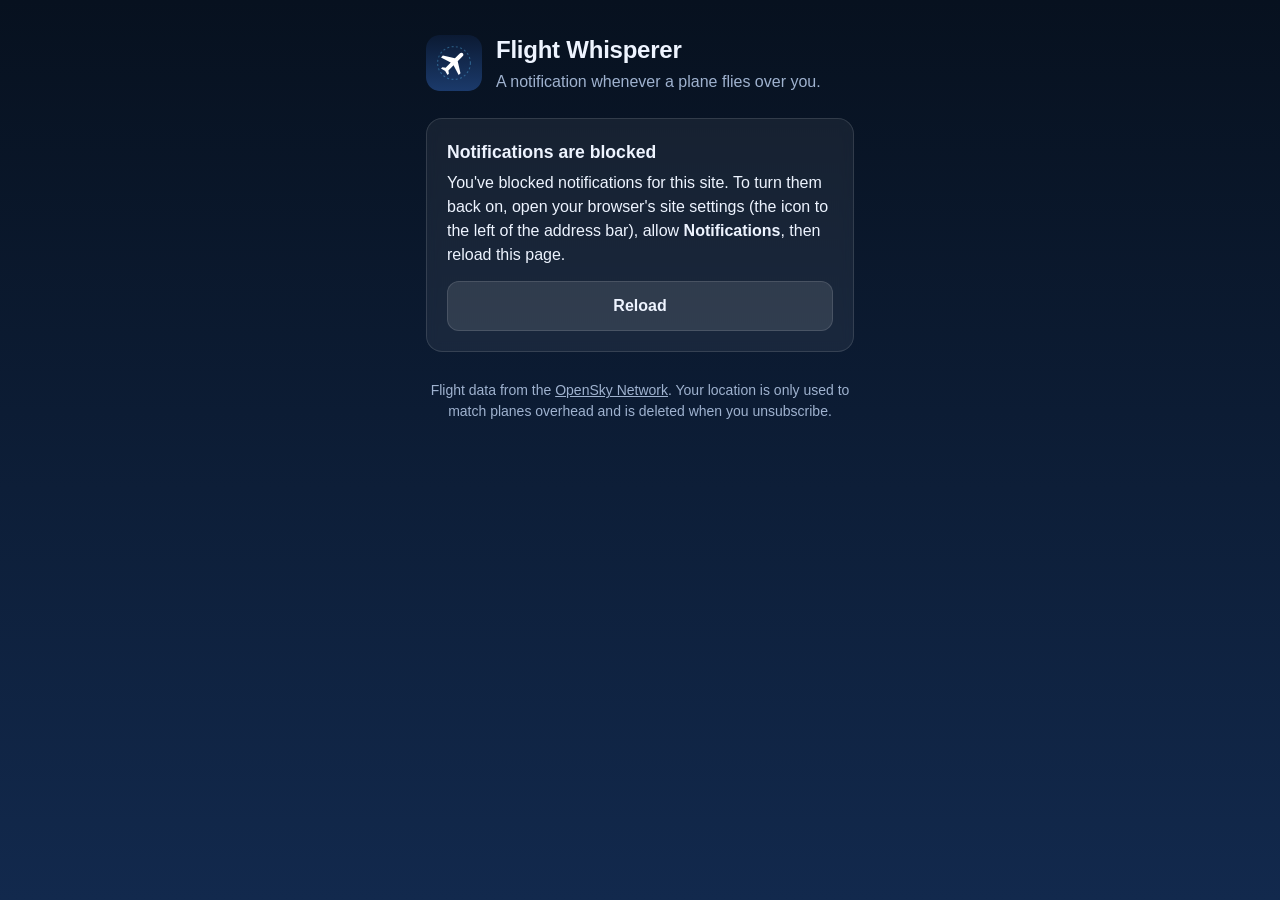
==== index.html @ 46e11a8a "Add Flight Whisperer web app (location + push subscribe/unsubscribe) - Static PWA, no build step: in" ====
<!doctype html>
<html lang="en">
<head>
  <meta charset="utf-8">
  <meta name="viewport" content="width=device-width, initial-scale=1, viewport-fit=cover">
  <title>Flight Whisperer</title>
  <meta name="description" content="Get a notification when a plane flies over your area.">
  <meta name="theme-color" content="#0b1a33">
  <link rel="manifest" href="/manifest.webmanifest">
  <link rel="icon" href="/icons/icon.svg" type="image/svg+xml">
  <link rel="apple-touch-icon" href="/icons/apple-touch-icon.png">
  <meta name="apple-mobile-web-app-capable" content="yes">
  <meta name="apple-mobile-web-app-title" content="Flights">
  <meta name="apple-mobile-web-app-status-bar-style" content="black-translucent">
  <link rel="stylesheet" href="/styles.css">
  <script src="/app.js" defer></script>
</head>
<body>
  <main class="shell">
    <header class="brand">
      <img src="/icons/icon.svg" alt="" width="56" height="56">
      <div>
        <h1>Flight Whisperer</h1>
        <p class="tagline">A notification whenever a plane flies over you.</p>
      </div>
    </header>

    <section id="view-loading" class="card">
      <p class="muted">Loading…</p>
    </section>

    <!-- Browser can't do web push -->
    <section id="view-unsupported" class="card" hidden>
      <h2>This browser can't receive notifications</h2>
      <p>Open this page in a recent version of Chrome, Edge, Firefox or Safari.</p>
    </section>

    <!-- iPhone / iPad: push only works from the Home Screen app -->
    <section id="view-ios-install" class="card" hidden>
      <h2>Add to your Home Screen first</h2>
      <p>On iPhone and iPad, notifications only work after you install the app:</p>
      <ol class="steps">
        <li>Tap the <strong>Share</strong> button in Safari <span aria-hidden="true">(□↑)</span></li>
        <li>Choose <strong>Add to Home Screen</strong></li>
        <li>Open <strong>Flights</strong> from your Home Screen and subscribe there</li>
      </ol>
      <p class="muted small">Requires iOS 16.4 or later.</p>
    </section>

    <!-- Not subscribed: pick location, subscribe -->
    <section id="view-setup" class="card" hidden>
      <h2><span class="step-num">1</span> Where are you?</h2>
      <p class="muted">We watch the sky within about 25 km of this spot.</p>

      <button id="btn-locate" class="btn btn-secondary" type="button">Use my current location</button>

      <form id="form-search" class="search" autocomplete="off">
        <label for="input-city" class="muted small">…or search for your city</label>
        <div class="search-row">
          <input id="input-city" type="search" placeholder="e.g. Mumbai" minlength="2" required>
          <button class="btn btn-secondary" type="submit">Search</button>
        </div>
      </form>
      <ul id="search-results" class="results" hidden></ul>

      <p id="chosen-location" class="chosen" hidden></p>

      <h2><span class="step-num">2</span> Get notified</h2>
      <p class="muted">Your browser will ask for permission to show notifications.</p>
      <button id="btn-subscribe" class="btn btn-primary" type="button" disabled>Subscribe to flight alerts</button>
    </section>

    <!-- Subscribed -->
    <section id="view-subscribed" class="card" hidden>
      <div class="status-row">
        <span class="dot" aria-hidden="true"></span>
        <h2>You're subscribed</h2>
      </div>
      <p>We'll notify you when a plane flies within <strong id="sub-radius">25</strong> km of
        <strong id="sub-label">your location</strong>.</p>
      <p class="muted small" id="sub-coords"></p>

      <div class="actions">
        <button id="btn-test" class="btn btn-secondary" type="button">Send a test notification</button>
        <button id="btn-unsubscribe" class="btn btn-danger" type="button">Unsubscribe</button>
      </div>
    </section>

    <!-- Notifications blocked -->
    <section id="view-denied" class="card" hidden>
      <h2>Notifications are blocked</h2>
      <p>You've blocked notifications for this site. To turn them back on, open your browser's site settings
        (the icon to the left of the address bar), allow <strong>Notifications</strong>, then reload this page.</p>
      <button id="btn-reload" class="btn btn-secondary" type="button">Reload</button>
    </section>

    <p id="message" class="message" role="status" aria-live="polite" hidden></p>

    <footer class="footer muted small">
      Flight data from the <a href="https://opensky-network.org" target="_blank" rel="noopener">OpenSky Network</a>.
      Your location is only used to match planes overhead and is deleted when you unsubscribe.
    </footer>
  </main>
</body>
</html>
---- styles.css ----
:root {
  --bg-top: #07111f;
  --bg-bottom: #12294d;
  --card: rgba(255, 255, 255, 0.06);
  --card-border: rgba(255, 255, 255, 0.12);
  --text: #eef4ff;
  --muted: #9fb2cf;
  --accent: #5cc8ff;
  --accent-text: #04213a;
  --danger: #ff6b6b;
  --ok: #3ddc97;
  --radius: 16px;
  color-scheme: dark;
}

* { box-sizing: border-box; }

html, body { margin: 0; }

body {
  min-height: 100vh;
  font: 16px/1.5 -apple-system, BlinkMacSystemFont, "Segoe UI", Roboto, "Helvetica Neue", Arial, sans-serif;
  color: var(--text);
  background: linear-gradient(180deg, var(--bg-top), var(--bg-bottom)) fixed;
  -webkit-font-smoothing: antialiased;
}

.shell {
  max-width: 460px;
  margin: 0 auto;
  padding: max(24px, env(safe-area-inset-top)) 16px max(24px, env(safe-area-inset-bottom));
}

.brand {
  display: flex;
  align-items: center;
  gap: 14px;
  margin: 8px 0 24px;
}
.brand img { border-radius: 14px; flex: none; }
.brand h1 { font-size: 1.5rem; margin: 0; letter-spacing: -0.01em; }
.tagline { margin: 2px 0 0; color: var(--muted); }

.card {
  background: var(--card);
  border: 1px solid var(--card-border);
  border-radius: var(--radius);
  padding: 20px;
  backdrop-filter: blur(6px);
}
.card h2 { font-size: 1.1rem; margin: 0 0 6px; display: flex; align-items: center; gap: 10px; }
.card h2:not(:first-child) { margin-top: 28px; }
.card p { margin: 0 0 14px; }

.step-num {
  display: inline-grid;
  place-items: center;
  width: 24px;
  height: 24px;
  border-radius: 50%;
  background: var(--accent);
  color: var(--accent-text);
  font-size: 0.8rem;
  font-weight: 700;
}

.muted { color: var(--muted); }
.small { font-size: 0.875rem; }

.btn {
  appearance: none;
  border: 0;
  border-radius: 12px;
  padding: 12px 16px;
  font: inherit;
  font-weight: 600;
  cursor: pointer;
  width: 100%;
  transition: transform 0.05s ease, opacity 0.15s ease, background 0.15s ease;
}
.btn:active:not(:disabled) { transform: scale(0.98); }
.btn:disabled { opacity: 0.45; cursor: not-allowed; }
.btn:focus-visible, input:focus-visible { outline: 2px solid var(--accent); outline-offset: 2px; }
.btn-primary { background: var(--accent); color: var(--accent-text); }
.btn-secondary { background: rgba(255, 255, 255, 0.1); color: var(--text); border: 1px solid var(--card-border); }
.btn-danger { background: transparent; color: var(--danger); border: 1px solid rgba(255, 107, 107, 0.5); }

.search { margin-top: 16px; }
.search label { display: block; margin-bottom: 6px; }
.search-row { display: flex; gap: 8px; }
.search-row .btn { width: auto; flex: none; }
input[type="search"] {
  flex: 1;
  min-width: 0;
  padding: 12px 14px;
  border-radius: 12px;
  border: 1px solid var(--card-border);
  background: rgba(0, 0, 0, 0.25);
  color: var(--text);
  font: inherit;
}

.results { list-style: none; margin: 8px 0 0; padding: 0; display: grid; gap: 6px; }
.results button {
  width: 100%;
  text-align: left;
  padding: 10px 12px;
  border-radius: 10px;
  border: 1px solid var(--card-border);
  background: rgba(255, 255, 255, 0.04);
  color: var(--text);
  font: inherit;
  cursor: pointer;
}
.results button:hover { background: rgba(255, 255, 255, 0.1); }
.results .sub { color: var(--muted); font-size: 0.875rem; }

.chosen {
  margin: 14px 0 0 !important;
  padding: 10px 12px;
  border-radius: 10px;
  background: rgba(61, 220, 151, 0.12);
  border: 1px solid rgba(61, 220, 151, 0.4);
}

.status-row { display: flex; align-items: center; gap: 10px; }
.status-row h2 { margin: 0 !important; }
.dot {
  width: 10px;
  height: 10px;
  border-radius: 50%;
  background: var(--ok);
  box-shadow: 0 0 0 4px rgba(61, 220, 151, 0.2);
}
.status-row + p { margin-top: 12px !important; }

.actions { display: grid; gap: 10px; margin-top: 18px; }

.steps { margin: 0 0 14px; padding-left: 20px; }
.steps li { margin-bottom: 6px; }

.message {
  margin: 16px 0 0;
  padding: 12px 14px;
  border-radius: 12px;
  background: rgba(92, 200, 255, 0.12);
  border: 1px solid rgba(92, 200, 255, 0.35);
}
.message.error { background: rgba(255, 107, 107, 0.12); border-color: rgba(255, 107, 107, 0.45); }

.footer { margin-top: 28px; text-align: center; }
.footer a { color: var(--muted); }

[hidden] { display: none !important; }
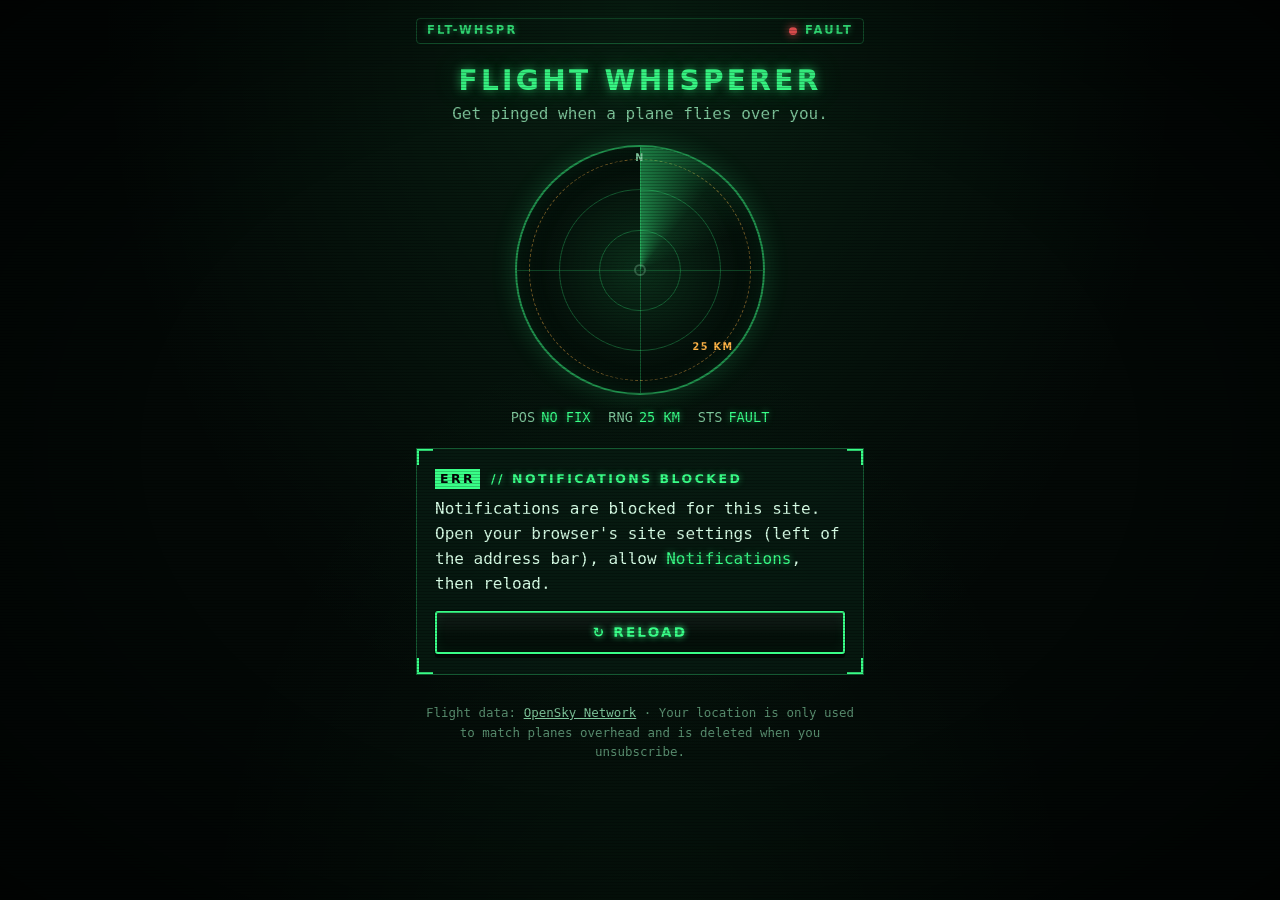
==== commit 0d0353e2: "Redesign UI as a cockpit radar HUD - Self-hosted Orbitron (display) and Share Tech Mono (readouts), " ====
--- a/index.html
+++ b/index.html
@@ -5,99 +5,120 @@
   <meta name="viewport" content="width=device-width, initial-scale=1, viewport-fit=cover">
   <title>Flight Whisperer</title>
   <meta name="description" content="Get a notification when a plane flies over your area.">
-  <meta name="theme-color" content="#0b1a33">
+  <meta name="theme-color" content="#030806">
   <link rel="manifest" href="/manifest.webmanifest">
   <link rel="icon" href="/icons/icon.svg" type="image/svg+xml">
   <link rel="apple-touch-icon" href="/icons/apple-touch-icon.png">
   <meta name="apple-mobile-web-app-capable" content="yes">
   <meta name="apple-mobile-web-app-title" content="Flights">
   <meta name="apple-mobile-web-app-status-bar-style" content="black-translucent">
+  <link rel="preload" href="/fonts/orbitron-latin.woff2" as="font" type="font/woff2" crossorigin>
+  <link rel="preload" href="/fonts/share-tech-mono-latin.woff2" as="font" type="font/woff2" crossorigin>
   <link rel="stylesheet" href="/styles.css">
   <script src="/app.js" defer></script>
 </head>
 <body>
-  <main class="shell">
-    <header class="brand">
-      <img src="/icons/icon.svg" alt="" width="56" height="56">
-      <div>
-        <h1>Flight Whisperer</h1>
-        <p class="tagline">A notification whenever a plane flies over you.</p>
-      </div>
+  <div class="crt" aria-hidden="true"></div>
+
+  <main class="hud">
+    <header class="statusbar">
+      <span class="callsign">FLT-WHSPR</span>
+      <span class="sys"><span class="led" id="led"></span><span id="sys-status">SYS ONLINE</span></span>
     </header>
 
-    <section id="view-loading" class="card">
-      <p class="muted">Loading…</p>
+    <div class="title">
+      <h1>Flight Whisperer</h1>
+      <p class="tagline">Get pinged when a plane flies over you.</p>
+    </div>
+
+    <!-- Radar scope: decorative; the readout below carries the same info as text -->
+    <section class="scope-wrap" aria-label="Radar status">
+      <div class="scope" id="scope" aria-hidden="true">
+        <div class="ring r1"></div>
+        <div class="ring r2"></div>
+        <div class="ring r3"></div>
+        <div class="axis"></div>
+        <div class="sweep"></div>
+        <div class="target"></div>
+        <span class="tick n">N</span>
+        <span class="tick range">25 KM</span>
+      </div>
+      <dl class="readout">
+        <div><dt>POS</dt><dd id="readout-pos">NO FIX</dd></div>
+        <div><dt>RNG</dt><dd>25 KM</dd></div>
+        <div><dt>STS</dt><dd id="readout-status">STANDBY</dd></div>
+      </dl>
+    </section>
+
+    <section id="view-loading" class="panel">
+      <p class="dim blink-text">INITIALISING…</p>
     </section>
 
     <!-- Browser can't do web push -->
-    <section id="view-unsupported" class="card" hidden>
-      <h2>This browser can't receive notifications</h2>
-      <p>Open this page in a recent version of Chrome, Edge, Firefox or Safari.</p>
+    <section id="view-unsupported" class="panel" hidden>
+      <h2 class="panel-head"><span>ERR</span> // Unsupported browser</h2>
+      <p>This browser can't receive notifications. Open this page in a recent Chrome, Edge, Firefox or Safari.</p>
     </section>
 
     <!-- iPhone / iPad: push only works from the Home Screen app -->
-    <section id="view-ios-install" class="card" hidden>
-      <h2>Add to your Home Screen first</h2>
-      <p>On iPhone and iPad, notifications only work after you install the app:</p>
-      <ol class="steps">
-        <li>Tap the <strong>Share</strong> button in Safari <span aria-hidden="true">(□↑)</span></li>
+    <section id="view-ios-install" class="panel" hidden>
+      <h2 class="panel-head"><span>PRE</span> // Install required</h2>
+      <p>On iPhone and iPad, alerts only work from the Home Screen app:</p>
+      <ol class="checklist">
+        <li>Tap <strong>Share</strong> in Safari</li>
         <li>Choose <strong>Add to Home Screen</strong></li>
-        <li>Open <strong>Flights</strong> from your Home Screen and subscribe there</li>
+        <li>Open <strong>Flights</strong> from your Home Screen</li>
       </ol>
-      <p class="muted small">Requires iOS 16.4 or later.</p>
+      <p class="dim small">Requires iOS 16.4 or later.</p>
     </section>
 
     <!-- Not subscribed: pick location, subscribe -->
-    <section id="view-setup" class="card" hidden>
-      <h2><span class="step-num">1</span> Where are you?</h2>
-      <p class="muted">We watch the sky within about 25 km of this spot.</p>
+    <section id="view-setup" class="panel" hidden>
+      <h2 class="panel-head"><span>01</span> // Position</h2>
+      <p class="dim">We scan the sky within 25 km of this point.</p>
 
-      <button id="btn-locate" class="btn btn-secondary" type="button">Use my current location</button>
+      <button id="btn-locate" class="btn btn-go" type="button">◎ Acquire position</button>
 
-      <form id="form-search" class="search" autocomplete="off">
-        <label for="input-city" class="muted small">…or search for your city</label>
-        <div class="search-row">
-          <input id="input-city" type="search" placeholder="e.g. Mumbai" minlength="2" required>
-          <button class="btn btn-secondary" type="submit">Search</button>
+      <form id="form-search" class="manual" autocomplete="off">
+        <label for="input-city" class="dim small">Manual entry</label>
+        <div class="manual-row">
+          <input id="input-city" type="search" placeholder="City name" minlength="2" required>
+          <button class="btn btn-go btn-small" type="submit">Ent</button>
         </div>
       </form>
       <ul id="search-results" class="results" hidden></ul>
 
-      <p id="chosen-location" class="chosen" hidden></p>
+      <p id="chosen-location" class="lock" hidden></p>
 
-      <h2><span class="step-num">2</span> Get notified</h2>
-      <p class="muted">Your browser will ask for permission to show notifications.</p>
-      <button id="btn-subscribe" class="btn btn-primary" type="button" disabled>Subscribe to flight alerts</button>
+      <h2 class="panel-head"><span>02</span> // Alerts</h2>
+      <p class="dim">Your browser will ask permission to show notifications.</p>
+      <button id="btn-subscribe" class="btn btn-arm" type="button" disabled>▶ Arm alerts</button>
     </section>
 
     <!-- Subscribed -->
-    <section id="view-subscribed" class="card" hidden>
-      <div class="status-row">
-        <span class="dot" aria-hidden="true"></span>
-        <h2>You're subscribed</h2>
-      </div>
-      <p>We'll notify you when a plane flies within <strong id="sub-radius">25</strong> km of
-        <strong id="sub-label">your location</strong>.</p>
-      <p class="muted small" id="sub-coords"></p>
+    <section id="view-subscribed" class="panel" hidden>
+      <h2 class="panel-head"><span>ON</span> // Alerts armed</h2>
+      <p>Tracking aircraft within <strong id="sub-radius">25</strong> km of <strong id="sub-label">your location</strong>.</p>
+      <p class="dim small" id="sub-coords"></p>
 
       <div class="actions">
-        <button id="btn-test" class="btn btn-secondary" type="button">Send a test notification</button>
-        <button id="btn-unsubscribe" class="btn btn-danger" type="button">Unsubscribe</button>
+        <button id="btn-test" class="btn btn-go" type="button">⟐ Test signal</button>
+        <button id="btn-unsubscribe" class="btn btn-abort" type="button">■ Disarm &amp; unsubscribe</button>
       </div>
     </section>
 
     <!-- Notifications blocked -->
-    <section id="view-denied" class="card" hidden>
-      <h2>Notifications are blocked</h2>
-      <p>You've blocked notifications for this site. To turn them back on, open your browser's site settings
-        (the icon to the left of the address bar), allow <strong>Notifications</strong>, then reload this page.</p>
-      <button id="btn-reload" class="btn btn-secondary" type="button">Reload</button>
+    <section id="view-denied" class="panel" hidden>
+      <h2 class="panel-head"><span>ERR</span> // Notifications blocked</h2>
+      <p>Notifications are blocked for this site. Open your browser's site settings (left of the address bar),
+        allow <strong>Notifications</strong>, then reload.</p>
+      <button id="btn-reload" class="btn btn-go" type="button">↻ Reload</button>
     </section>
 
-    <p id="message" class="message" role="status" aria-live="polite" hidden></p>
+    <p id="message" class="log" role="status" aria-live="polite" hidden></p>
 
-    <footer class="footer muted small">
-      Flight data from the <a href="https://opensky-network.org" target="_blank" rel="noopener">OpenSky Network</a>.
+    <footer class="footer">
+      Flight data: <a href="https://opensky-network.org" target="_blank" rel="noopener">OpenSky Network</a> ·
       Your location is only used to match planes overhead and is deleted when you unsubscribe.
     </footer>
   </main>
--- a/styles.css
+++ b/styles.css
@@ -1,154 +1,356 @@
+/* Flight Whisperer — cockpit / radar HUD theme */
+
+@font-face {
+  font-family: "Orbitron";
+  src: url("/fonts/orbitron-latin.woff2") format("woff2");
+  font-weight: 500 800;
+  font-display: swap;
+}
+@font-face {
+  font-family: "Share Tech Mono";
+  src: url("/fonts/share-tech-mono-latin.woff2") format("woff2");
+  font-weight: 400;
+  font-display: swap;
+}
+
 :root {
-  --bg-top: #07111f;
-  --bg-bottom: #12294d;
-  --card: rgba(255, 255, 255, 0.06);
-  --card-border: rgba(255, 255, 255, 0.12);
-  --text: #eef4ff;
-  --muted: #9fb2cf;
-  --accent: #5cc8ff;
-  --accent-text: #04213a;
-  --danger: #ff6b6b;
-  --ok: #3ddc97;
-  --radius: 16px;
+  --bg: #030806;
+  --panel: rgba(8, 28, 18, 0.72);
+  --line: rgba(57, 255, 136, 0.28);
+  --green: #39ff88;
+  --green-dim: #7fc79c;
+  --green-faint: rgba(57, 255, 136, 0.08);
+  --amber: #ffb547;
+  --red: #ff5a5a;
+  --text: #d8ffe7;
+  --glow: 0 0 6px rgba(57, 255, 136, 0.55);
+  --display: "Orbitron", "Arial Black", system-ui, sans-serif;
+  --mono: "Share Tech Mono", ui-monospace, "SF Mono", Menlo, Consolas, monospace;
   color-scheme: dark;
 }
 
 * { box-sizing: border-box; }
-
 html, body { margin: 0; }
 
 body {
   min-height: 100vh;
-  font: 16px/1.5 -apple-system, BlinkMacSystemFont, "Segoe UI", Roboto, "Helvetica Neue", Arial, sans-serif;
+  background:
+    radial-gradient(ellipse at 50% 0%, rgba(57, 255, 136, 0.10), transparent 60%),
+    radial-gradient(ellipse at 50% 120%, rgba(57, 255, 136, 0.06), transparent 50%),
+    var(--bg);
   color: var(--text);
-  background: linear-gradient(180deg, var(--bg-top), var(--bg-bottom)) fixed;
+  font: 16px/1.55 var(--mono);
   -webkit-font-smoothing: antialiased;
 }
 
-.shell {
-  max-width: 460px;
+/* CRT scanlines + vignette over everything, never blocking input */
+.crt {
+  position: fixed;
+  inset: 0;
+  pointer-events: none;
+  z-index: 10;
+  background:
+    repeating-linear-gradient(to bottom, rgba(0, 0, 0, 0.22) 0 1px, transparent 1px 3px),
+    radial-gradient(ellipse at center, transparent 55%, rgba(0, 0, 0, 0.55));
+}
+
+.hud {
+  max-width: 480px;
   margin: 0 auto;
-  padding: max(24px, env(safe-area-inset-top)) 16px max(24px, env(safe-area-inset-bottom));
-}
-
-.brand {
+  padding: max(18px, env(safe-area-inset-top)) 16px max(28px, env(safe-area-inset-bottom));
+}
+
+/* ── Status bar ─────────────────────────────────────────────────────────── */
+
+.statusbar {
   display: flex;
+  justify-content: space-between;
   align-items: center;
-  gap: 14px;
-  margin: 8px 0 24px;
-}
-.brand img { border-radius: 14px; flex: none; }
-.brand h1 { font-size: 1.5rem; margin: 0; letter-spacing: -0.01em; }
-.tagline { margin: 2px 0 0; color: var(--muted); }
-
-.card {
-  background: var(--card);
-  border: 1px solid var(--card-border);
-  border-radius: var(--radius);
-  padding: 20px;
-  backdrop-filter: blur(6px);
-}
-.card h2 { font-size: 1.1rem; margin: 0 0 6px; display: flex; align-items: center; gap: 10px; }
-.card h2:not(:first-child) { margin-top: 28px; }
-.card p { margin: 0 0 14px; }
-
-.step-num {
-  display: inline-grid;
-  place-items: center;
-  width: 24px;
-  height: 24px;
-  border-radius: 50%;
-  background: var(--accent);
-  color: var(--accent-text);
-  font-size: 0.8rem;
-  font-weight: 700;
-}
-
-.muted { color: var(--muted); }
-.small { font-size: 0.875rem; }
+  padding: 6px 10px;
+  border: 1px solid var(--line);
+  border-radius: 4px;
+  font: 600 0.72rem/1 var(--display);
+  letter-spacing: 0.18em;
+  color: var(--green);
+  text-shadow: var(--glow);
+}
+.sys { display: inline-flex; align-items: center; gap: 8px; }
+.led {
+  width: 8px;
+  height: 8px;
+  border-radius: 50%;
+  background: var(--green);
+  box-shadow: 0 0 8px var(--green);
+  animation: blink 1.6s steps(2, start) infinite;
+}
+.led.amber { background: var(--amber); box-shadow: 0 0 8px var(--amber); }
+.led.red { background: var(--red); box-shadow: 0 0 8px var(--red); animation: none; }
+
+/* ── Title ──────────────────────────────────────────────────────────────── */
+
+.title { text-align: center; margin: 22px 0 10px; }
+h1 {
+  margin: 0;
+  font: 800 clamp(1.35rem, 6vw, 1.75rem)/1.1 var(--display);
+  letter-spacing: 0.12em;
+  text-transform: uppercase;
+  color: var(--green);
+  text-shadow: 0 0 10px rgba(57, 255, 136, 0.6), 0 0 28px rgba(57, 255, 136, 0.25);
+}
+.tagline { margin: 6px 0 0; color: var(--green-dim); }
+
+/* ── Radar scope ────────────────────────────────────────────────────────── */
+
+.scope-wrap { display: grid; justify-items: center; gap: 12px; margin: 18px 0 20px; }
+
+.scope {
+  position: relative;
+  width: min(250px, 68vw);
+  aspect-ratio: 1;
+  border-radius: 50%;
+  border: 2px solid rgba(57, 255, 136, 0.55);
+  background: radial-gradient(circle, rgba(57, 255, 136, 0.10), rgba(3, 8, 6, 0.9) 70%);
+  box-shadow: 0 0 24px rgba(57, 255, 136, 0.18), inset 0 0 30px rgba(57, 255, 136, 0.12);
+  overflow: hidden;
+}
+.ring {
+  position: absolute;
+  border: 1px solid var(--line);
+  border-radius: 50%;
+  inset: 0;
+  margin: auto;
+}
+.r1 { width: 33%; height: 33%; }
+.r2 { width: 66%; height: 66%; }
+.r3 { width: 90%; height: 90%; border-style: dashed; border-color: rgba(255, 181, 71, 0.45); }
+
+.axis::before, .axis::after {
+  content: "";
+  position: absolute;
+  background: var(--line);
+}
+.axis::before { left: 50%; top: 0; bottom: 0; width: 1px; }
+.axis::after { top: 50%; left: 0; right: 0; height: 1px; }
+
+.sweep {
+  position: absolute;
+  inset: 0;
+  border-radius: 50%;
+  background: conic-gradient(from 0deg, rgba(57, 255, 136, 0.45), rgba(57, 255, 136, 0.08) 40deg, transparent 70deg);
+  animation: sweep 4s linear infinite;
+}
+
+.target {
+  position: absolute;
+  left: 50%;
+  top: 50%;
+  width: 12px;
+  height: 12px;
+  margin: -6px 0 0 -6px;
+  border: 2px solid var(--green-dim);
+  border-radius: 50%;
+  opacity: 0.35;
+}
+.scope.locked .target,
+.scope.armed .target {
+  opacity: 1;
+  background: var(--green);
+  border-color: var(--green);
+  box-shadow: 0 0 12px var(--green);
+}
+.scope.locked .target::after,
+.scope.armed .target::after {
+  content: "";
+  position: absolute;
+  inset: -8px;
+  border: 1px solid var(--green);
+  border-radius: 50%;
+  animation: ping 1.8s ease-out infinite;
+}
+.scope.armed .r3 { border-color: var(--amber); box-shadow: 0 0 10px rgba(255, 181, 71, 0.35); }
+
+.tick {
+  position: absolute;
+  font: 600 0.6rem/1 var(--display);
+  letter-spacing: 0.15em;
+  white-space: nowrap;
+  color: var(--green-dim);
+}
+.tick.n { top: 6px; left: 50%; transform: translateX(-50%); }
+.tick.range { right: 12%; bottom: 17%; color: var(--amber); }
+
+.readout {
+  display: flex;
+  flex-wrap: wrap;
+  justify-content: center;
+  gap: 4px 18px;
+  margin: 0;
+  font-size: 0.85rem;
+}
+.readout div { display: flex; gap: 6px; }
+.readout dt { color: var(--green-dim); }
+.readout dd { margin: 0; color: var(--green); text-shadow: var(--glow); }
+
+/* ── Panels with corner brackets ────────────────────────────────────────── */
+
+.panel {
+  --c: var(--green);
+  position: relative;
+  padding: 20px 18px;
+  background:
+    linear-gradient(var(--c), var(--c)) top left / 16px 2px no-repeat,
+    linear-gradient(var(--c), var(--c)) top left / 2px 16px no-repeat,
+    linear-gradient(var(--c), var(--c)) top right / 16px 2px no-repeat,
+    linear-gradient(var(--c), var(--c)) top right / 2px 16px no-repeat,
+    linear-gradient(var(--c), var(--c)) bottom left / 16px 2px no-repeat,
+    linear-gradient(var(--c), var(--c)) bottom left / 2px 16px no-repeat,
+    linear-gradient(var(--c), var(--c)) bottom right / 16px 2px no-repeat,
+    linear-gradient(var(--c), var(--c)) bottom right / 2px 16px no-repeat,
+    var(--panel);
+  border: 1px solid var(--line);
+}
+.panel p { margin: 0 0 14px; }
+
+.panel-head {
+  margin: 0 0 8px;
+  font: 700 0.78rem/1.3 var(--display);
+  letter-spacing: 0.2em;
+  text-transform: uppercase;
+  color: var(--green);
+  text-shadow: var(--glow);
+}
+.panel-head span {
+  display: inline-block;
+  min-width: 2.2em;
+  margin-right: 4px;
+  padding: 2px 5px;
+  background: var(--green);
+  color: var(--bg);
+  text-align: center;
+  text-shadow: none;
+}
+.panel-head:not(:first-child) { margin-top: 26px; }
+
+.dim { color: var(--green-dim); }
+.small { font-size: 0.85rem; }
+strong { color: var(--green); font-weight: normal; text-shadow: var(--glow); }
+
+/* ── Instrument buttons ─────────────────────────────────────────────────── */
 
 .btn {
-  appearance: none;
-  border: 0;
-  border-radius: 12px;
-  padding: 12px 16px;
-  font: inherit;
-  font-weight: 600;
+  --b: var(--green);
+  display: block;
+  width: 100%;
+  padding: 13px 16px;
+  border: 2px solid var(--b);
+  border-radius: 3px;
+  background: linear-gradient(180deg, rgba(255, 255, 255, 0.06), transparent 60%), rgba(0, 0, 0, 0.35);
+  color: var(--b);
+  font: 700 0.85rem/1 var(--display);
+  letter-spacing: 0.16em;
+  text-transform: uppercase;
+  text-shadow: 0 0 6px currentColor;
+  box-shadow: 0 0 0 1px rgba(0, 0, 0, 0.6), 0 4px 0 rgba(0, 0, 0, 0.55), inset 0 0 12px rgba(57, 255, 136, 0.06);
   cursor: pointer;
-  width: 100%;
-  transition: transform 0.05s ease, opacity 0.15s ease, background 0.15s ease;
-}
-.btn:active:not(:disabled) { transform: scale(0.98); }
-.btn:disabled { opacity: 0.45; cursor: not-allowed; }
-.btn:focus-visible, input:focus-visible { outline: 2px solid var(--accent); outline-offset: 2px; }
-.btn-primary { background: var(--accent); color: var(--accent-text); }
-.btn-secondary { background: rgba(255, 255, 255, 0.1); color: var(--text); border: 1px solid var(--card-border); }
-.btn-danger { background: transparent; color: var(--danger); border: 1px solid rgba(255, 107, 107, 0.5); }
-
-.search { margin-top: 16px; }
-.search label { display: block; margin-bottom: 6px; }
-.search-row { display: flex; gap: 8px; }
-.search-row .btn { width: auto; flex: none; }
+  transition: transform 0.06s ease, box-shadow 0.06s ease, background 0.15s ease;
+}
+.btn:hover:not(:disabled) { background: color-mix(in srgb, var(--b) 14%, rgba(0, 0, 0, 0.35)); }
+.btn:active:not(:disabled) { transform: translateY(3px); box-shadow: 0 0 0 1px rgba(0, 0, 0, 0.6), 0 1px 0 rgba(0, 0, 0, 0.55); }
+.btn:disabled { opacity: 0.35; cursor: not-allowed; text-shadow: none; }
+.btn:focus-visible, input:focus-visible { outline: 2px solid var(--amber); outline-offset: 3px; }
+
+.btn-arm { --b: var(--amber); }
+.btn-arm:not(:disabled) { animation: pulse 2.2s ease-in-out infinite; }
+.btn-abort { --b: var(--red); }
+.btn-small { width: auto; flex: none; padding: 0 16px; }
+
+/* ── Manual entry + results ─────────────────────────────────────────────── */
+
+.manual { margin-top: 16px; }
+.manual label { display: block; margin-bottom: 6px; letter-spacing: 0.1em; text-transform: uppercase; }
+.manual-row { display: flex; gap: 8px; }
 input[type="search"] {
   flex: 1;
   min-width: 0;
-  padding: 12px 14px;
-  border-radius: 12px;
-  border: 1px solid var(--card-border);
-  background: rgba(0, 0, 0, 0.25);
+  padding: 12px;
+  border: 1px solid var(--line);
+  border-radius: 3px;
+  background: rgba(0, 0, 0, 0.5);
+  color: var(--green);
+  font: 1rem var(--mono);
+  caret-color: var(--amber);
+}
+input::placeholder { color: rgba(127, 199, 156, 0.5); text-transform: uppercase; }
+
+.results { list-style: none; margin: 8px 0 0; padding: 0; border: 1px solid var(--line); }
+.results li + li { border-top: 1px dashed var(--line); }
+.results button {
+  width: 100%;
+  padding: 10px 12px;
+  border: 0;
+  background: transparent;
   color: var(--text);
   font: inherit;
-}
-
-.results { list-style: none; margin: 8px 0 0; padding: 0; display: grid; gap: 6px; }
-.results button {
-  width: 100%;
   text-align: left;
-  padding: 10px 12px;
-  border-radius: 10px;
-  border: 1px solid var(--card-border);
-  background: rgba(255, 255, 255, 0.04);
-  color: var(--text);
-  font: inherit;
   cursor: pointer;
 }
-.results button:hover { background: rgba(255, 255, 255, 0.1); }
-.results .sub { color: var(--muted); font-size: 0.875rem; }
-
-.chosen {
+.results button::before { content: "› "; color: var(--amber); }
+.results button:hover, .results button:focus-visible { background: var(--green-faint); color: var(--green); outline: none; }
+.results .sub { color: var(--green-dim); font-size: 0.85rem; padding-left: 1.1em; }
+
+.lock {
   margin: 14px 0 0 !important;
   padding: 10px 12px;
-  border-radius: 10px;
-  background: rgba(61, 220, 151, 0.12);
-  border: 1px solid rgba(61, 220, 151, 0.4);
-}
-
-.status-row { display: flex; align-items: center; gap: 10px; }
-.status-row h2 { margin: 0 !important; }
-.dot {
-  width: 10px;
-  height: 10px;
-  border-radius: 50%;
-  background: var(--ok);
-  box-shadow: 0 0 0 4px rgba(61, 220, 151, 0.2);
-}
-.status-row + p { margin-top: 12px !important; }
-
-.actions { display: grid; gap: 10px; margin-top: 18px; }
-
-.steps { margin: 0 0 14px; padding-left: 20px; }
-.steps li { margin-bottom: 6px; }
-
-.message {
+  border-left: 3px solid var(--green);
+  background: var(--green-faint);
+  color: var(--green);
+  text-shadow: var(--glow);
+}
+
+.checklist { margin: 0 0 14px; padding-left: 0; list-style: none; counter-reset: step; }
+.checklist li { counter-increment: step; margin-bottom: 6px; }
+.checklist li::before { content: "[" counter(step) "] "; color: var(--amber); }
+
+.actions { display: grid; gap: 12px; margin-top: 18px; }
+
+/* ── Log line + footer ──────────────────────────────────────────────────── */
+
+.log {
   margin: 16px 0 0;
-  padding: 12px 14px;
-  border-radius: 12px;
-  background: rgba(92, 200, 255, 0.12);
-  border: 1px solid rgba(92, 200, 255, 0.35);
-}
-.message.error { background: rgba(255, 107, 107, 0.12); border-color: rgba(255, 107, 107, 0.45); }
-
-.footer { margin-top: 28px; text-align: center; }
-.footer a { color: var(--muted); }
+  padding: 10px 12px;
+  border: 1px solid var(--line);
+  background: rgba(0, 0, 0, 0.45);
+  color: var(--green);
+}
+.log::before { content: "> "; color: var(--amber); }
+.log.error { color: var(--red); border-color: rgba(255, 90, 90, 0.45); }
+
+.footer {
+  margin-top: 28px;
+  text-align: center;
+  font-size: 0.78rem;
+  color: rgba(127, 199, 156, 0.7);
+}
+.footer a { color: var(--green-dim); }
+
+.blink-text { animation: blink 1.2s steps(2, start) infinite; }
 
 [hidden] { display: none !important; }
+
+/* ── Animations ─────────────────────────────────────────────────────────── */
+
+@keyframes sweep { to { transform: rotate(360deg); } }
+@keyframes blink { to { visibility: hidden; } }
+@keyframes ping {
+  from { transform: scale(0.6); opacity: 0.9; }
+  to { transform: scale(2.4); opacity: 0; }
+}
+@keyframes pulse {
+  0%, 100% { box-shadow: 0 0 0 1px rgba(0, 0, 0, 0.6), 0 4px 0 rgba(0, 0, 0, 0.55), 0 0 0 rgba(255, 181, 71, 0); }
+  50% { box-shadow: 0 0 0 1px rgba(0, 0, 0, 0.6), 0 4px 0 rgba(0, 0, 0, 0.55), 0 0 18px rgba(255, 181, 71, 0.45); }
+}
+
+@media (prefers-reduced-motion: reduce) {
+  .sweep, .led, .blink-text, .btn-arm, .target::after { animation: none !important; }
+  .sweep { background: conic-gradient(from 30deg, rgba(57, 255, 136, 0.25), transparent 50deg); }
+}
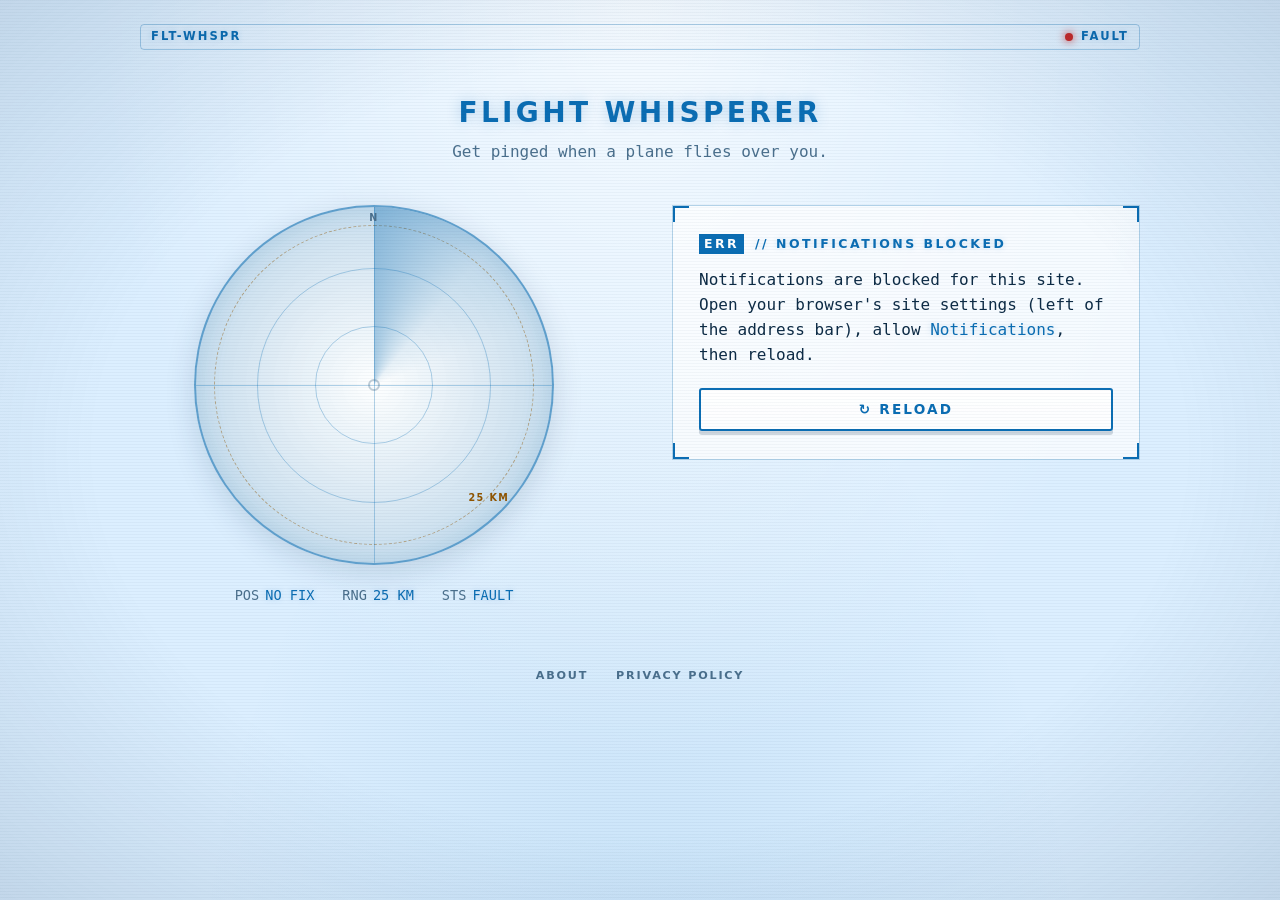
==== commit 0e78458d: "Light-blue theme, roomier layout, info pages, modular code - Switch to a light-blue theme with darke" ====
--- a/index.html
+++ b/index.html
@@ -5,17 +5,17 @@
   <meta name="viewport" content="width=device-width, initial-scale=1, viewport-fit=cover">
   <title>Flight Whisperer</title>
   <meta name="description" content="Get a notification when a plane flies over your area.">
-  <meta name="theme-color" content="#030806">
+  <meta name="theme-color" content="#dcefff">
   <link rel="manifest" href="/manifest.webmanifest">
   <link rel="icon" href="/icons/icon.svg" type="image/svg+xml">
   <link rel="apple-touch-icon" href="/icons/apple-touch-icon.png">
   <meta name="apple-mobile-web-app-capable" content="yes">
   <meta name="apple-mobile-web-app-title" content="Flights">
-  <meta name="apple-mobile-web-app-status-bar-style" content="black-translucent">
+  <meta name="apple-mobile-web-app-status-bar-style" content="default">
   <link rel="preload" href="/fonts/orbitron-latin.woff2" as="font" type="font/woff2" crossorigin>
   <link rel="preload" href="/fonts/share-tech-mono-latin.woff2" as="font" type="font/woff2" crossorigin>
-  <link rel="stylesheet" href="/styles.css">
-  <script src="/app.js" defer></script>
+  <link rel="stylesheet" href="/styles/main.css">
+  <script type="module" src="/js/main.js"></script>
 </head>
 <body>
   <div class="crt" aria-hidden="true"></div>
@@ -50,6 +50,7 @@
       </dl>
     </section>
 
+    <div class="console">
     <section id="view-loading" class="panel">
       <p class="dim blink-text">INITIALISING…</p>
     </section>
@@ -116,11 +117,9 @@
     </section>
 
     <p id="message" class="log" role="status" aria-live="polite" hidden></p>
+    </div>
 
-    <footer class="footer">
-      Flight data: <a href="https://opensky-network.org" target="_blank" rel="noopener">OpenSky Network</a> ·
-      Your location is only used to match planes overhead and is deleted when you unsubscribe.
-    </footer>
+    <site-footer class="footer"></site-footer>
   </main>
 </body>
 </html>
--- a/styles/main.css
+++ b/styles/main.css
@@ -0,0 +1,12 @@
+/* Flight Whisperer — cockpit / radar HUD. Entry stylesheet; order matters. */
+
+@import url("theme.css");
+@import url("base.css");
+@import url("layout.css");
+@import url("components/statusbar.css");
+@import url("components/radar.css");
+@import url("components/panel.css");
+@import url("components/button.css");
+@import url("components/location-form.css");
+@import url("components/log.css");
+@import url("components/footer.css");
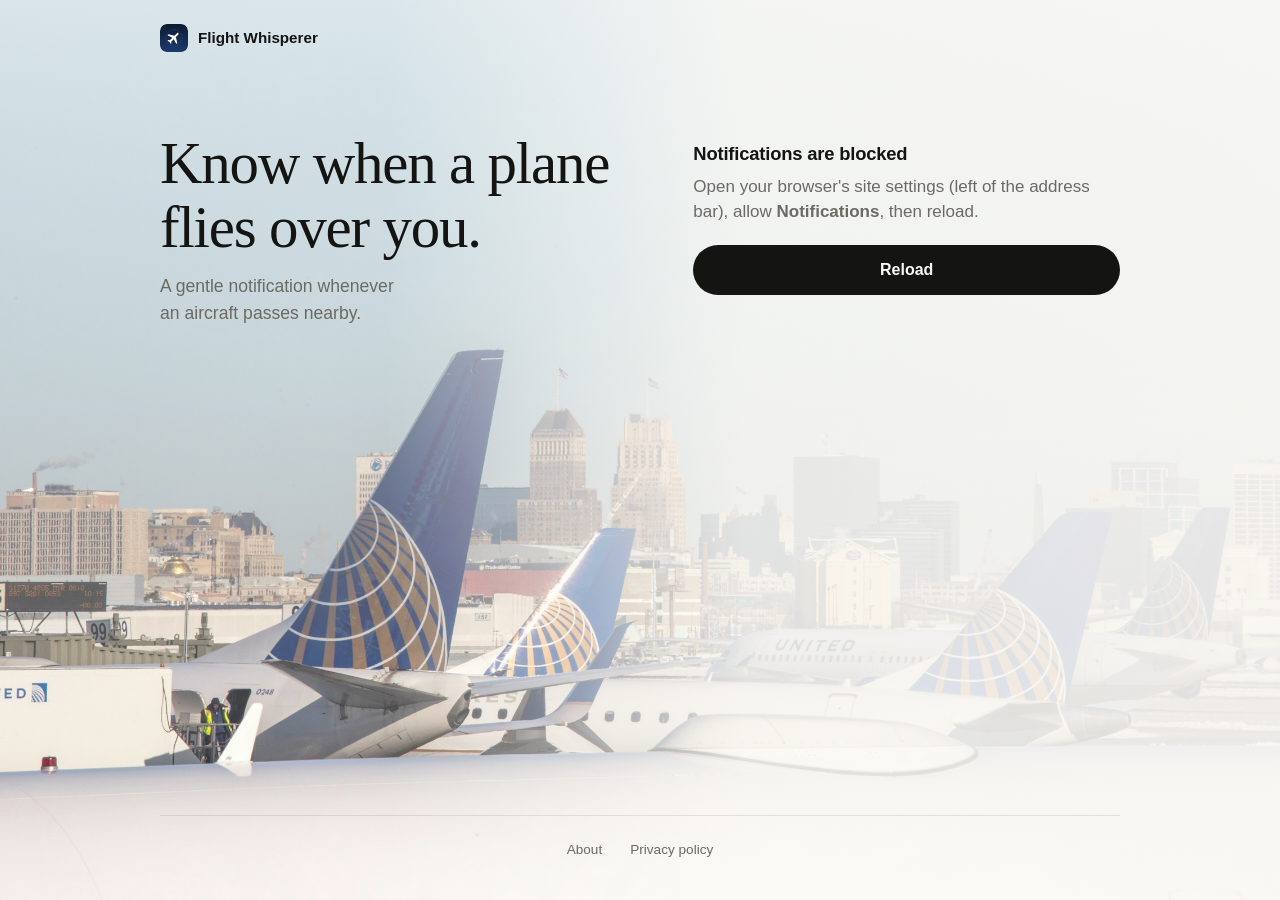
==== commit f92bb8dc: "Redesign with a warm minimal theme and aircraft photo background - Ivory/clay palette with system fo" ====
--- a/index.html
+++ b/index.html
@@ -5,66 +5,43 @@
   <meta name="viewport" content="width=device-width, initial-scale=1, viewport-fit=cover">
   <title>Flight Whisperer</title>
   <meta name="description" content="Get a notification when a plane flies over your area.">
-  <meta name="theme-color" content="#dcefff">
+  <meta name="theme-color" content="#faf9f5" media="(prefers-color-scheme: light)">
+  <meta name="theme-color" content="#1f1e1d" media="(prefers-color-scheme: dark)">
   <link rel="manifest" href="/manifest.webmanifest">
   <link rel="icon" href="/icons/icon.svg" type="image/svg+xml">
   <link rel="apple-touch-icon" href="/icons/apple-touch-icon.png">
   <meta name="apple-mobile-web-app-capable" content="yes">
   <meta name="apple-mobile-web-app-title" content="Flights">
   <meta name="apple-mobile-web-app-status-bar-style" content="default">
-  <link rel="preload" href="/fonts/orbitron-latin.woff2" as="font" type="font/woff2" crossorigin>
-  <link rel="preload" href="/fonts/share-tech-mono-latin.woff2" as="font" type="font/woff2" crossorigin>
   <link rel="stylesheet" href="/styles/main.css">
   <script type="module" src="/js/main.js"></script>
 </head>
-<body>
-  <div class="crt" aria-hidden="true"></div>
-
-  <main class="hud">
-    <header class="statusbar">
-      <span class="callsign">FLT-WHSPR</span>
-      <span class="sys"><span class="led" id="led"></span><span id="sys-status">SYS ONLINE</span></span>
+<body class="backdrop">
+  <main class="page">
+    <header class="topbar">
+      <a class="brand" href="/"><img src="/icons/icon.svg" alt="">Flight Whisperer</a>
     </header>
 
     <div class="title">
-      <h1>Flight Whisperer</h1>
-      <p class="tagline">Get pinged when a plane flies over you.</p>
+      <h1>Know when a plane flies over you.</h1>
+      <p class="tagline">A gentle notification whenever an aircraft passes nearby.</p>
     </div>
 
-    <!-- Radar scope: decorative; the readout below carries the same info as text -->
-    <section class="scope-wrap" aria-label="Radar status">
-      <div class="scope" id="scope" aria-hidden="true">
-        <div class="ring r1"></div>
-        <div class="ring r2"></div>
-        <div class="ring r3"></div>
-        <div class="axis"></div>
-        <div class="sweep"></div>
-        <div class="target"></div>
-        <span class="tick n">N</span>
-        <span class="tick range">25 KM</span>
-      </div>
-      <dl class="readout">
-        <div><dt>POS</dt><dd id="readout-pos">NO FIX</dd></div>
-        <div><dt>RNG</dt><dd>25 KM</dd></div>
-        <div><dt>STS</dt><dd id="readout-status">STANDBY</dd></div>
-      </dl>
-    </section>
-
     <div class="console">
-    <section id="view-loading" class="panel">
-      <p class="dim blink-text">INITIALISING…</p>
+    <section id="view-loading" class="view">
+      <p class="dim pulse-text">Loading…</p>
     </section>
 
     <!-- Browser can't do web push -->
-    <section id="view-unsupported" class="panel" hidden>
-      <h2 class="panel-head"><span>ERR</span> // Unsupported browser</h2>
-      <p>This browser can't receive notifications. Open this page in a recent Chrome, Edge, Firefox or Safari.</p>
+    <section id="view-unsupported" class="view" hidden>
+      <h2 class="card-head">This browser isn't supported</h2>
+      <p class="dim">This browser can't receive notifications. Open this page in a recent Chrome, Edge, Firefox or Safari.</p>
     </section>
 
     <!-- iPhone / iPad: push only works from the Home Screen app -->
-    <section id="view-ios-install" class="panel" hidden>
-      <h2 class="panel-head"><span>PRE</span> // Install required</h2>
-      <p>On iPhone and iPad, alerts only work from the Home Screen app:</p>
+    <section id="view-ios-install" class="view" hidden>
+      <h2 class="card-head">Add to your Home Screen</h2>
+      <p class="dim">On iPhone and iPad, alerts only work from the Home Screen app:</p>
       <ol class="checklist">
         <li>Tap <strong>Share</strong> in Safari</li>
         <li>Choose <strong>Add to Home Screen</strong></li>
@@ -74,46 +51,48 @@
     </section>
 
     <!-- Not subscribed: pick location, subscribe -->
-    <section id="view-setup" class="panel" hidden>
-      <h2 class="panel-head"><span>01</span> // Position</h2>
-      <p class="dim">We scan the sky within 25 km of this point.</p>
+    <section id="view-setup" class="view" hidden>
+      <h2 class="card-head"><span class="step">1</span>Choose a location</h2>
+      <p class="dim">We'll watch the sky within 25 km of this spot.</p>
 
-      <button id="btn-locate" class="btn btn-go" type="button">◎ Acquire position</button>
+      <button id="btn-locate" class="btn btn-secondary" type="button">Use my current location</button>
+
+      <p class="divider">or</p>
 
       <form id="form-search" class="manual" autocomplete="off">
-        <label for="input-city" class="dim small">Manual entry</label>
+        <label for="input-city" class="dim small">Search for a city</label>
         <div class="manual-row">
-          <input id="input-city" type="search" placeholder="City name" minlength="2" required>
-          <button class="btn btn-go btn-small" type="submit">Ent</button>
+          <input id="input-city" type="search" placeholder="e.g. London" minlength="2" required>
+          <button class="btn btn-secondary btn-small" type="submit">Search</button>
         </div>
       </form>
       <ul id="search-results" class="results" hidden></ul>
 
       <p id="chosen-location" class="lock" hidden></p>
 
-      <h2 class="panel-head"><span>02</span> // Alerts</h2>
+      <h2 class="card-head"><span class="step">2</span>Turn on alerts</h2>
       <p class="dim">Your browser will ask permission to show notifications.</p>
-      <button id="btn-subscribe" class="btn btn-arm" type="button" disabled>▶ Arm alerts</button>
+      <button id="btn-subscribe" class="btn btn-accent" type="button" disabled>Turn on alerts</button>
     </section>
 
     <!-- Subscribed -->
-    <section id="view-subscribed" class="panel" hidden>
-      <h2 class="panel-head"><span>ON</span> // Alerts armed</h2>
-      <p>Tracking aircraft within <strong id="sub-radius">25</strong> km of <strong id="sub-label">your location</strong>.</p>
-      <p class="dim small" id="sub-coords"></p>
+    <section id="view-subscribed" class="view" hidden>
+      <h2 class="card-head">You're all set</h2>
+      <p>We'll notify you about aircraft within <strong id="sub-radius">25</strong> km of <strong id="sub-label">your location</strong>.</p>
+      <p class="dim small mono" id="sub-coords"></p>
 
       <div class="actions">
-        <button id="btn-test" class="btn btn-go" type="button">⟐ Test signal</button>
-        <button id="btn-unsubscribe" class="btn btn-abort" type="button">■ Disarm &amp; unsubscribe</button>
+        <button id="btn-test" class="btn" type="button">Send a test notification</button>
+        <button id="btn-unsubscribe" class="btn btn-danger" type="button">Turn off &amp; delete my data</button>
       </div>
     </section>
 
     <!-- Notifications blocked -->
-    <section id="view-denied" class="panel" hidden>
-      <h2 class="panel-head"><span>ERR</span> // Notifications blocked</h2>
-      <p>Notifications are blocked for this site. Open your browser's site settings (left of the address bar),
-        allow <strong>Notifications</strong>, then reload.</p>
-      <button id="btn-reload" class="btn btn-go" type="button">↻ Reload</button>
+    <section id="view-denied" class="view" hidden>
+      <h2 class="card-head">Notifications are blocked</h2>
+      <p class="dim">Open your browser's site settings (left of the address bar), allow
+        <strong>Notifications</strong>, then reload.</p>
+      <button id="btn-reload" class="btn" type="button">Reload</button>
     </section>
 
     <p id="message" class="log" role="status" aria-live="polite" hidden></p>
--- a/styles/main.css
+++ b/styles/main.css
@@ -1,11 +1,11 @@
-/* Flight Whisperer — cockpit / radar HUD. Entry stylesheet; order matters. */
+/* Flight Whisperer — warm, minimal theme. Entry stylesheet; order matters. */
 
 @import url("theme.css");
 @import url("base.css");
 @import url("layout.css");
-@import url("components/statusbar.css");
-@import url("components/radar.css");
-@import url("components/panel.css");
+@import url("components/topbar.css");
+@import url("components/backdrop.css");
+@import url("components/card.css");
 @import url("components/button.css");
 @import url("components/location-form.css");
 @import url("components/log.css");
